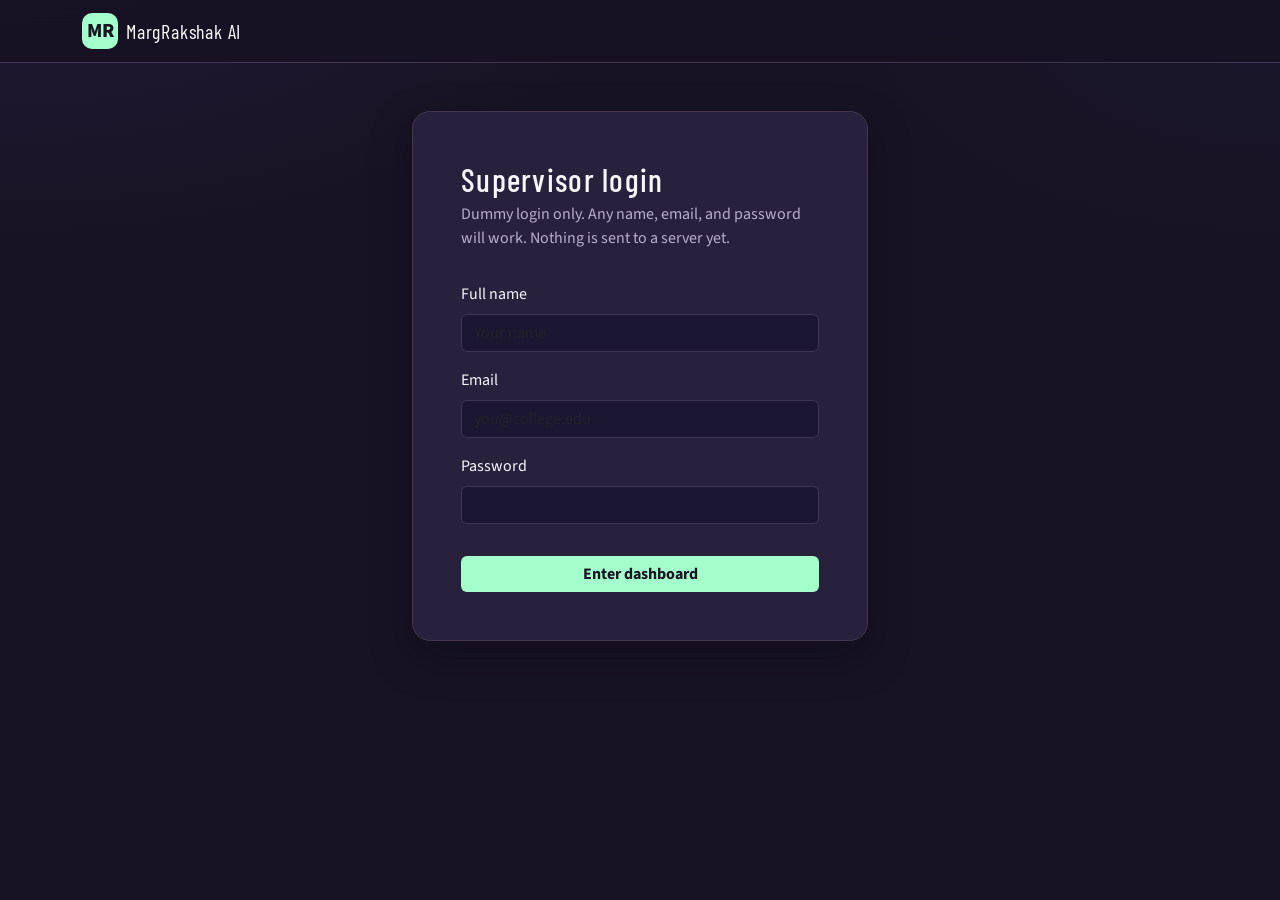
==== frontend/alerts.html @ ce7e3ddf "Complete frontend dashboard" ====
<!DOCTYPE html>
<html lang="en">
<head>
  <meta charset="UTF-8">
  <meta name="viewport" content="width=device-width, initial-scale=1">
  <title>Alerts · MargRakshak AI</title>
  <link rel="preconnect" href="https://fonts.googleapis.com">
  <link href="https://fonts.googleapis.com/css2?family=Barlow+Condensed:wght@600;700&family=Source+Sans+3:wght@400;600;700&display=swap" rel="stylesheet">
  <link href="https://cdn.jsdelivr.net/npm/bootstrap@5.3.3/dist/css/bootstrap.min.css" rel="stylesheet">
  <link rel="stylesheet" href="css/style.css">
</head>
<body class="app-body">
  <div data-sidebar></div>
  <main class="app-main">
    <div class="d-flex flex-wrap justify-content-between gap-3 mb-4">
      <div>
        <h1 class="h2 mb-1">Alert history</h1>
        <p class="text-secondary mb-0">Dummy events. SQLite storage will replace this list later.</p>
      </div>
      <div>
        <label class="form-label small text-secondary" for="type-filter">Filter by type</label>
        <select class="form-select" id="type-filter">
          <option value="all">All types</option>
          <option>Drowsiness</option>
          <option>Yawn</option>
          <option>Head pose</option>
          <option>Distraction</option>
        </select>
      </div>
    </div>
    <div class="app-card p-3 overflow-auto">
      <table class="table align-middle">
        <thead>
          <tr>
            <th>ID</th>
            <th>Time</th>
            <th>Type</th>
            <th>Detail</th>
            <th>Severity</th>
            <th>Status</th>
          </tr>
        </thead>
        <tbody id="alerts-body"></tbody>
      </table>
    </div>
  </main>
  <script src="js/dummy-data.js"></script>
  <script src="js/app.js"></script>
  <script src="js/alerts.js"></script>
</body>
</html>
---- frontend/css/style.css ----
:root {
  --bg: #171323;
  --bg-elevated: #1d1830;
  --card: #28213b;
  --accent: #a3ffcb;
  --accent-2: #d6b4ff;
  --ink: #f8f5ff;
  --muted: #b8b0c9;
  --line: #403650;
  --safe: #a3ffcb;
  --warn: #ffc76b;
  --danger: #ff7185;
  --shadow: 0 16px 40px rgba(8, 5, 16, 0.35);
  --radius: 18px;
  --sidebar: 260px;
  --ease: 180ms ease;

  --navy: var(--bg);
  --navy-2: var(--card);
  --amber: var(--warn);
}


/* ================================
   BASIC RESET
================================ */

* {
  box-sizing: border-box;
}

html,
body {
  min-height: 100%;
}

body {
  font-family: "Source Sans 3", "Segoe UI", sans-serif;
  color: var(--ink);
  background:
    radial-gradient(
      1200px 600px at 0% -10%,
      #221b38 0%,
      transparent 55%
    ),
    radial-gradient(
      900px 500px at 100% 0%,
      #1a162c 0%,
      transparent 50%
    ),
    var(--bg);
}


/* ================================
   TYPOGRAPHY
================================ */

h1,
h2,
h3,
h4,
.brand-title,
.section-kicker {
  font-family: "Barlow Condensed", "Arial Narrow", sans-serif;
  letter-spacing: 0.04em;
}

a {
  color: var(--accent);
  transition: color var(--ease);
}

a:hover {
  color: var(--accent-2);
}

.text-secondary {
  color: var(--muted) !important;
}


/* ================================
   PUBLIC NAVIGATION
================================ */

.public-nav {
  background: rgba(23, 19, 35, 0.92);
  border-bottom: 1px solid var(--line);
  backdrop-filter: blur(12px);
}

.brand-mark {
  width: 36px;
  height: 36px;
  border-radius: 10px;
  background: var(--accent);
  display: grid;
  place-items: center;
  color: #171323;
  font-weight: 800;
}


/* ================================
   HERO
================================ */

.hero {
  min-height: 88vh;
  background:
    linear-gradient(
      180deg,
      rgba(23, 19, 35, 0.45),
      rgba(23, 19, 35, 0.92)
    ),
    radial-gradient(
      circle at 18% 18%,
      rgba(163, 255, 203, 0.12),
      transparent 42%
    ),
    radial-gradient(
      circle at 82% 12%,
      rgba(214, 180, 255, 0.1),
      transparent 38%
    ),
    var(--bg);
}

.hero h1 {
  font-size: clamp(2.4rem, 6vw, 4.4rem);
  text-transform: uppercase;
}

.badge-soft {
  background: rgba(163, 255, 203, 0.1);
  color: var(--accent);
  border: 1px solid rgba(163, 255, 203, 0.28);
}


/* ================================
   CARDS
================================ */

.feature-card,
.app-card,
.stat-card,
.login-card {
  background: var(--card);
  border: 1px solid var(--line);
  border-radius: var(--radius);
  box-shadow: var(--shadow);
  transition:
    transform var(--ease),
    border-color var(--ease),
    box-shadow var(--ease);
}

.stat-card:hover,
.app-card:hover {
  transform: translateY(-2px);
  border-color: #534566;
}

.stat-value {
  font-size: 2rem;
  font-weight: 700;
  letter-spacing: 0.02em;
}


/* ================================
   APP BODY
================================ */

.app-body {
  background:
    radial-gradient(
      900px 420px at 100% 0%,
      rgba(214, 180, 255, 0.07),
      transparent 45%
    ),
    var(--bg);
}


/* ================================
   SIDEBAR
================================ */

.app-sidebar {
  width: var(--sidebar);
  background: var(--card);
  border-right: 1px solid var(--line);
  position: fixed;
  inset: 0 auto 0 0;
  padding: 1.25rem 1rem;
  z-index: 20;
  display: flex;
  flex-direction: column;
}

.app-sidebar a {
  color: var(--muted);
  text-decoration: none;
  display: block;
  padding: 0.7rem 0.9rem;
  border-radius: 12px;
  transition: background var(--ease), color var(--ease);
}

.app-sidebar a:hover {
  background: rgba(248, 245, 255, 0.04);
  color: var(--ink);
}

.app-sidebar a.active {
  background: rgba(163, 255, 203, 0.12);
  color: var(--accent);
  font-weight: 600;
}


/* ================================
   MAIN CONTENT
================================ */

.app-main {
  margin-left: var(--sidebar);
  padding: 1.75rem;
  min-height: 100vh;
}


/* ================================
   SAFETY STATUS
================================ */

.status-safe {
  color: var(--safe);
}

.status-warn {
  color: var(--warn);
}

.status-danger {
  color: var(--danger);
}

.status-hero {
  border: 1px solid var(--line);
  border-radius: var(--radius);
  background: var(--card);
  box-shadow: var(--shadow);
  min-height: 100%;
  height: 100%;
}

.status-hero[data-level="safe"] {
  box-shadow:
    inset 4px 0 0 var(--safe),
    var(--shadow);
}

.status-hero[data-level="warning"] {
  box-shadow:
    inset 4px 0 0 var(--warn),
    var(--shadow);
}

.status-hero[data-level="danger"] {
  box-shadow:
    inset 4px 0 0 var(--danger),
    var(--shadow);
}

.status-kicker {
  font-size: 0.75rem;
  letter-spacing: 0.14em;
  text-transform: uppercase;
  color: var(--muted);
}

.status-level {
  font-family: "Barlow Condensed", "Arial Narrow", sans-serif;
  font-size: clamp(2.4rem, 5vw, 3.4rem);
  line-height: 1;
  letter-spacing: 0.08em;
  margin: 0.35rem 0 0.5rem;
}

.status-chip {
  display: inline-flex;
  align-items: center;
  gap: 0.4rem;
  border-radius: 999px;
  padding: 0.28rem 0.7rem;
  font-size: 0.78rem;
  font-weight: 700;
  letter-spacing: 0.08em;
  text-transform: uppercase;
  border: 1px solid var(--line);
}

.status-hero[data-level="safe"] .status-chip {
  color: #171323;
  background: var(--safe);
  border-color: transparent;
}

.status-hero[data-level="warning"] .status-chip {
  color: #171323;
  background: var(--warn);
  border-color: transparent;
}

.status-hero[data-level="danger"] .status-chip {
  color: #171323;
  background: var(--danger);
  border-color: transparent;
}

.status-legend {
  display: flex;
  flex-wrap: wrap;
  gap: 0.5rem;
}

.status-legend span {
  border: 1px solid var(--line);
  border-radius: 999px;
  padding: 0.2rem 0.65rem;
  font-size: 0.72rem;
  letter-spacing: 0.06em;
  text-transform: uppercase;
  color: var(--muted);
}


/* ================================
   CAMERA / VIDEO AREA
================================ */

.camera-stage {
  aspect-ratio: 16 / 10;
  min-height: 360px;
  border-radius: var(--radius);
  border: 1px dashed #534566;

  background:
    linear-gradient(
      180deg,
      rgba(40, 33, 59, 0.35),
      rgba(23, 19, 35, 0.55)
    ),
    repeating-linear-gradient(
      45deg,
      #1b162c,
      #1b162c 12px,
      #211a34 12px,
      #211a34 24px
    );

  display: grid;
  place-items: center;
  text-align: center;
  color: var(--muted);
}


/* Uploaded driving video */

.driving-video {
  width: 100%;
  max-height: 420px;
  object-fit: contain;
  display: block;
  border-radius: 14px;
  background: #0f0c18;
}


/* Uploaded video information */

.video-info {
  width: 100%;
  margin-top: 1rem;
  padding: 0.85rem 1rem;
  border: 1px solid var(--line);
  border-radius: 12px;
  background: rgba(23, 19, 35, 0.7);
  flex-shrink: 0;
}
#video-name {
  color: var(--accent);
  word-break: break-word;
}


/* ================================
   METRIC BARS
================================ */

.metric-bar {
  height: 8px;
  border-radius: 99px;
  background: #1c1730;
  overflow: hidden;
}

.metric-bar > span {
  display: block;
  height: 100%;
  background: var(--accent);
  transition: width 400ms ease;
}

.metric-bar.is-secondary > span {
  background: var(--accent-2);
}


/* ================================
   TABLE
================================ */

.table {
  --bs-table-bg: transparent;
  --bs-table-color: var(--ink);
  --bs-table-border-color: var(--line);
}


/* ================================
   FORMS
================================ */

.form-control,
.form-select {
  background: #1c1730;
  border-color: var(--line);
  color: var(--ink);
}

.form-control:focus,
.form-select:focus {
  background: #1c1730;
  color: var(--ink);
  border-color: var(--accent);
  box-shadow: 0 0 0 0.2rem rgba(163, 255, 203, 0.18);
}


/* ================================
   BUTTONS
================================ */

.btn-amber {
  background: var(--accent);
  color: #171323;
  font-weight: 700;
  border: 0;
  transition: transform var(--ease), filter var(--ease);
}

.btn-amber:hover {
  background: #b9ffd8;
  color: #171323;
  filter: brightness(1.02);
}

.btn-outline-light {
  border-color: var(--line);
  color: var(--ink);
}

.btn-outline-light:hover {
  background: rgba(163, 255, 203, 0.1);
  border-color: var(--accent);
  color: var(--accent);
}


/* ================================
   RECENT ALERTS
================================ */

.recent-alert {
  border-bottom: 1px solid var(--line);
}

.recent-alert:last-child {
  border-bottom: 0;
}


/* ================================
   RESPONSIVE
================================ */

@media (max-width: 991px) {

  .app-sidebar {
    position: relative;
    width: 100%;
    inset: auto;
  }

  .app-main {
    margin-left: 0;
    padding: 1rem;
  }

  .status-hero {
    height: auto;
  }

  .camera-stage {
  min-height: 360px;
  height: auto;
  border-radius: var(--radius);
  border: 1px dashed #534566;

  background:
    linear-gradient(
      180deg,
      rgba(40, 33, 59, 0.35),
      rgba(23, 19, 35, 0.55)
    ),
    repeating-linear-gradient(
      45deg,
      #1b162c,
      #1b162c 12px,
      #211a34 12px,
      #211a34 24px
    );

  display: flex;
  flex-direction: column;
  justify-content: center;
  align-items: center;

  padding: 1rem;
  text-align: center;
  color: var(--muted);

  overflow: hidden;
}

  .driving-video {
    max-height: 360px;
  }
}


@media (max-width: 767px) {

  .camera-stage {
    min-height: 300px;
  }

  .driving-video {
    max-height: 300px;
  }

  /* =========================================
   FIX: CAMERA CARD / UPLOADED VIDEO OVERLAP
   ========================================= */

.app-card {
  height: auto !important;
  min-height: 0 !important;
  overflow: visible !important;
}

/* Camera section must grow with its contents */
.camera-stage {
  height: auto !important;
  min-height: 360px;
  aspect-ratio: auto !important;
  overflow: visible !important;
}




/* Space before the metric cards */
.row.g-4 {
  row-gap: 24px !important;
}

/* Prevent metric cards from moving upward */
.metric-bar {
  position: relative;
}

}
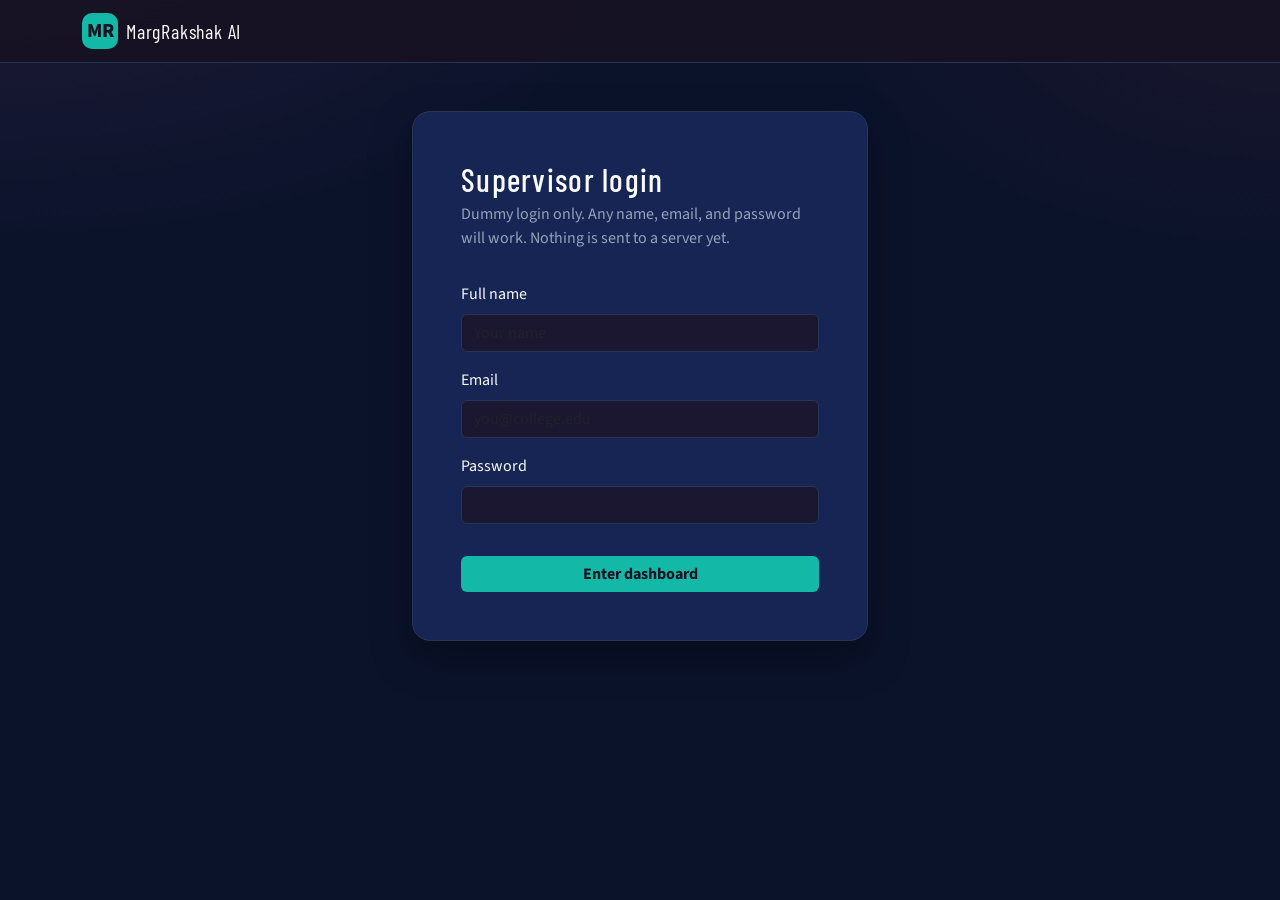
==== commit 446e5eaa: "Add driver monitoring and session analytics Implement live and recorded video monitoring with saved " ====
--- a/frontend/alerts.html
+++ b/frontend/alerts.html
@@ -15,15 +15,15 @@
     <div class="d-flex flex-wrap justify-content-between gap-3 mb-4">
       <div>
         <h1 class="h2 mb-1">Alert history</h1>
-        <p class="text-secondary mb-0">Dummy events. SQLite storage will replace this list later.</p>
+        <p class="text-secondary mb-0">Alerts recorded from webcam and recorded-video monitoring sessions.</p>
       </div>
       <div>
         <label class="form-label small text-secondary" for="type-filter">Filter by type</label>
         <select class="form-select" id="type-filter">
           <option value="all">All types</option>
+          <option>Attention</option>
           <option>Drowsiness</option>
           <option>Yawn</option>
-          <option>Head pose</option>
           <option>Distraction</option>
         </select>
       </div>
--- a/frontend/css/style.css
+++ b/frontend/css/style.css
@@ -1,20 +1,32 @@
 :root {
-  --bg: #171323;
-  --bg-elevated: #1d1830;
-  --card: #28213b;
-  --accent: #a3ffcb;
-  --accent-2: #d6b4ff;
-  --ink: #f8f5ff;
-  --muted: #b8b0c9;
-  --line: #403650;
-  --safe: #a3ffcb;
-  --warn: #ffc76b;
-  --danger: #ff7185;
-  --shadow: 0 16px 40px rgba(8, 5, 16, 0.35);
+  /* Main theme */
+  --bg: #0B132B;
+  --bg-elevated: #111C36;
+  --card: #172554;
+
+  /* Main brand colours */
+  --accent: #14B8A6;
+  --accent-2: #38BDF8;
+
+  /* Text */
+  --ink: #F8FAFC;
+  --muted: #94A3B8;
+
+  /* Borders */
+  --line: #263653;
+
+  /* Safety colours */
+  --safe: #22C55E;
+  --warn: #F59E0B;
+  --danger: #EF4444;
+
+  /* Other */
+  --shadow: 0 16px 40px rgba(0, 0, 0, 0.35);
   --radius: 18px;
   --sidebar: 260px;
   --ease: 180ms ease;
 
+  /* Existing project variables */
   --navy: var(--bg);
   --navy-2: var(--card);
   --amber: var(--warn);
@@ -560,7 +572,334 @@
   .camera-stage {
     min-height: 300px;
   }
-
+}
+
+  /* ================================
+     SESSION ANALYTICS
+  ================================ */
+
+  .analytics-page {
+    max-width: 1500px;
+  }
+
+  .analytics-header,
+  .analytics-section-heading {
+    display: flex;
+    align-items: center;
+    justify-content: space-between;
+    gap: 1rem;
+    margin-bottom: 1.25rem;
+  }
+
+  .section-kicker {
+    color: var(--accent);
+    font-size: 0.75rem;
+    letter-spacing: 0.14em;
+  }
+
+  .analytics-notice {
+    padding: 1rem 1.25rem;
+    margin-bottom: 1rem;
+    color: var(--muted);
+    border: 1px solid var(--line);
+    border-radius: 14px;
+    background: rgba(17, 28, 54, 0.82);
+  }
+
+  .analytics-notice-warning {
+    color: #ffdfa0;
+    border-color: rgba(245, 158, 11, 0.45);
+  }
+
+  .analytics-notice-error {
+    color: #fecaca;
+    border-color: rgba(239, 68, 68, 0.5);
+  }
+
+  .analytics-overview {
+    display: grid;
+    grid-template-columns: minmax(190px, 1fr) minmax(160px, 0.7fr) minmax(280px, 1.4fr);
+    gap: 1.5rem;
+    align-items: stretch;
+    padding: 1.5rem;
+  }
+
+  .analytics-risk-panel {
+    padding: 1rem 1.15rem;
+    border: 1px solid var(--line);
+    border-left: 4px solid var(--muted);
+    border-radius: 14px;
+    background: rgba(11, 19, 43, 0.55);
+  }
+
+  .analytics-risk-panel[data-level="safe"] {
+    border-left-color: var(--safe);
+  }
+
+  .analytics-risk-panel[data-level="warning"] {
+    border-left-color: var(--warn);
+  }
+
+  .analytics-risk-panel[data-level="danger"] {
+    border-left-color: var(--danger);
+  }
+
+  .analytics-risk-panel[data-level="no-data"] {
+    border-left-color: var(--muted);
+  }
+
+  .analytics-risk-badge {
+    display: inline-flex;
+    padding: 0.3rem 0.8rem;
+    border-radius: 999px;
+    color: var(--ink);
+    background: #475569;
+    font-size: 0.85rem;
+    font-weight: 700;
+    letter-spacing: 0.06em;
+  }
+
+  .analytics-risk-panel[data-level="safe"] .analytics-risk-badge {
+    color: #052e16;
+    background: var(--safe);
+  }
+
+  .analytics-risk-panel[data-level="warning"] .analytics-risk-badge {
+    color: #422006;
+    background: var(--warn);
+  }
+
+  .analytics-risk-panel[data-level="danger"] .analytics-risk-badge {
+    color: #450a0a;
+    background: var(--danger);
+  }
+
+  .analytics-risk-panel[data-level="no-data"] .analytics-risk-badge {
+    color: #e2e8f0;
+    background: #475569;
+  }
+
+  .analytics-risk-panel p:last-child {
+    color: var(--muted);
+    line-height: 1.45;
+  }
+
+  .analytics-score-panel {
+    display: flex;
+    flex-direction: column;
+    justify-content: center;
+  }
+
+  .analytics-score {
+    font-size: clamp(2rem, 4vw, 2.8rem);
+    font-weight: 700;
+    line-height: 1.1;
+  }
+
+  .analytics-session-panel {
+    padding-left: 1.5rem;
+    border-left: 1px solid var(--line);
+  }
+
+  .analytics-session-details {
+    display: grid;
+    gap: 0.7rem;
+  }
+
+  .analytics-session-details > div {
+    display: grid;
+    grid-template-columns: minmax(90px, 0.55fr) minmax(0, 1.45fr);
+    gap: 0.75rem;
+  }
+
+  .analytics-session-details dt {
+    color: var(--muted);
+    font-weight: 400;
+  }
+
+  .analytics-session-details dd {
+    margin: 0;
+    overflow-wrap: anywhere;
+  }
+
+  .analytics-stat {
+    display: flex;
+    min-height: 110px;
+    align-items: center;
+    gap: 1rem;
+    padding: 1.1rem 1.25rem;
+  }
+
+  .analytics-stat-icon {
+    display: grid;
+    width: 42px;
+    height: 42px;
+    flex: 0 0 42px;
+    place-items: center;
+    border-radius: 12px;
+    color: #fecaca;
+    background: rgba(239, 68, 68, 0.14);
+    font-size: 1.4rem;
+    font-weight: 700;
+  }
+
+  .analytics-stat-icon-teal {
+    color: #99f6e4;
+    background: rgba(20, 184, 166, 0.14);
+  }
+
+  .analytics-stat-icon-blue {
+    color: #bae6fd;
+    background: rgba(56, 189, 248, 0.14);
+  }
+
+  .analytics-stat-value {
+    font-size: 1.45rem;
+    line-height: 1.2;
+  }
+
+  .analytics-chart-card,
+  .analytics-timeline-card {
+    height: 100%;
+    padding: 1.35rem;
+  }
+
+  .analytics-chart-wrap {
+    position: relative;
+    height: 260px;
+  }
+
+  .analytics-doughnut-wrap {
+    height: 260px;
+  }
+
+  .analytics-chart-empty {
+    display: grid;
+    height: 100%;
+    place-items: center;
+    padding: 1rem;
+    color: var(--muted);
+    border: 1px dashed var(--line);
+    border-radius: 12px;
+    text-align: center;
+  }
+
+  .analytics-timeline-card {
+    height: auto;
+  }
+
+  .analytics-section-heading {
+    margin-bottom: 1rem;
+  }
+
+  .analytics-timeline-card .table thead th {
+    color: var(--muted);
+    font-size: 0.8rem;
+    font-weight: 600;
+    white-space: nowrap;
+  }
+
+  .analytics-timeline-card .table tbody td {
+    min-width: 80px;
+  }
+
+  .analytics-timeline-card .table tbody td:nth-child(3) {
+    min-width: 220px;
+    white-space: normal;
+  }
+
+  .analytics-technical {
+    padding: 1.1rem 1.35rem;
+  }
+
+  .analytics-technical > summary {
+    display: flex;
+    align-items: center;
+    justify-content: space-between;
+    gap: 1rem;
+    cursor: pointer;
+    list-style: none;
+  }
+
+  .analytics-technical > summary::-webkit-details-marker {
+    display: none;
+  }
+
+  .analytics-technical > summary:focus-visible {
+    outline: 2px solid var(--accent-2);
+    outline-offset: 5px;
+    border-radius: 4px;
+  }
+
+  .analytics-details-toggle {
+    color: var(--accent);
+    font-size: 1.5rem;
+    transition: transform var(--ease);
+  }
+
+  .analytics-technical[open] .analytics-details-toggle {
+    transform: rotate(45deg);
+  }
+
+  .analytics-technical-card {
+    height: 100%;
+    padding: 1rem;
+    border: 1px solid var(--line);
+    border-radius: 14px;
+    background: rgba(11, 19, 43, 0.4);
+  }
+
+  .analytics-technical-card .analytics-chart-wrap {
+    height: 220px;
+  }
+
+  .analytics-disclaimer {
+    max-width: 1000px;
+    color: var(--muted);
+    font-size: 0.85rem;
+    line-height: 1.5;
+  }
+
+  @media (max-width: 900px) {
+    .analytics-overview {
+      grid-template-columns: minmax(0, 1fr) minmax(0, 1fr);
+    }
+
+    .analytics-session-panel {
+      grid-column: 1 / -1;
+      padding: 1.25rem 0 0;
+      border-top: 1px solid var(--line);
+      border-left: 0;
+    }
+  }
+
+  @media (max-width: 600px) {
+    .analytics-header {
+      align-items: flex-start;
+      flex-direction: column;
+    }
+
+    .analytics-overview {
+      grid-template-columns: minmax(0, 1fr);
+      gap: 1rem;
+      padding: 1rem;
+    }
+
+    .analytics-session-panel {
+      grid-column: auto;
+    }
+
+    .analytics-section-heading {
+      align-items: flex-start;
+      flex-direction: column;
+    }
+
+    .analytics-chart-wrap {
+      height: 230px;
+    }
+  }
+
+@media (max-width: 767px) {
   .driving-video {
     max-height: 300px;
   }
